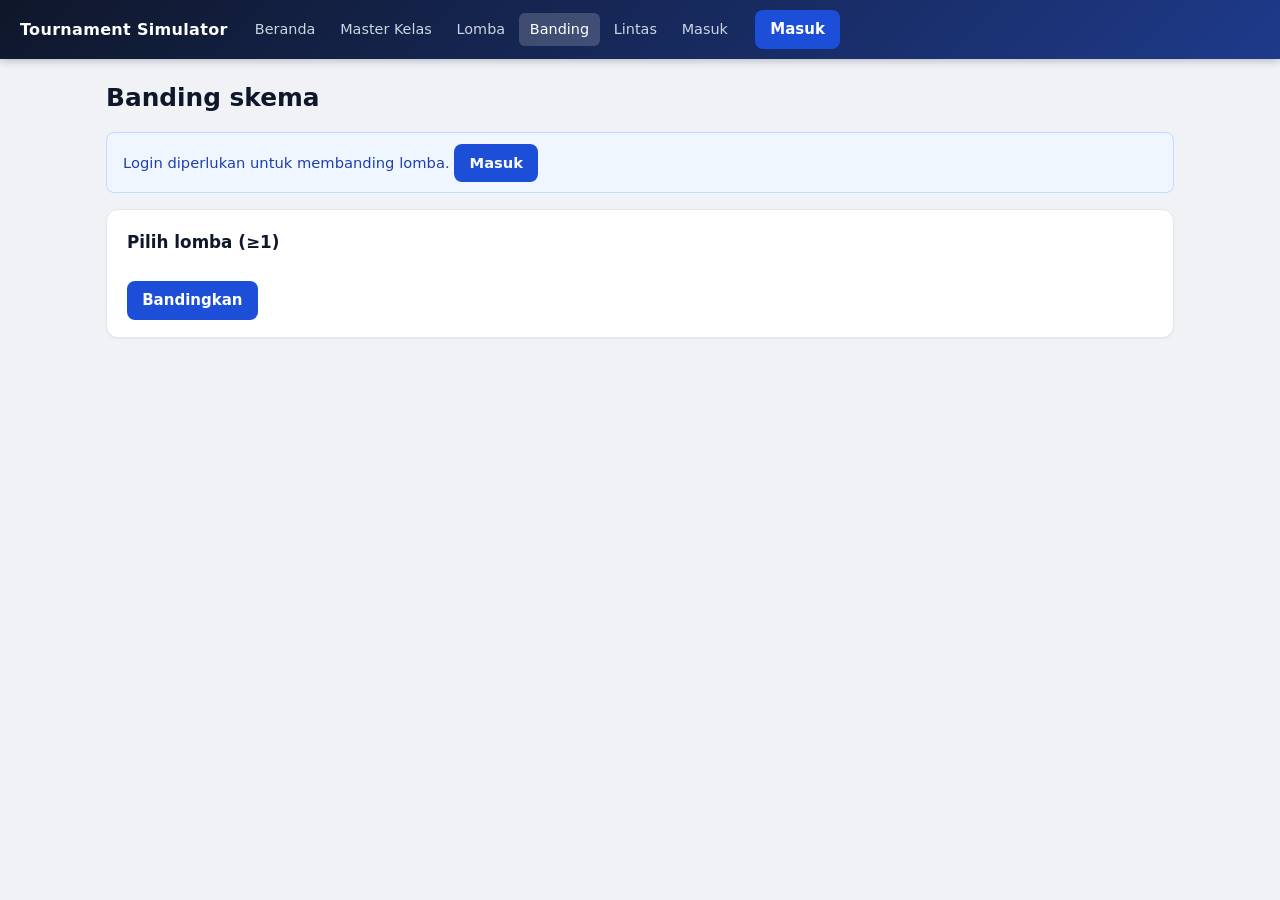
==== docs/banding.html @ f904af0b "Tournament simulator: static frontend + Supabase (Tahap 1-4) + walkover/manual" ====
<!DOCTYPE html>
<html lang="id">
<head>
  <meta charset="utf-8">
  <meta name="viewport" content="width=device-width, initial-scale=1">
  <title>Banding — Tournament Simulator</title>
  <link rel="stylesheet" href="css/styles.css">
</head>
<body>
  <header class="topbar">
    <a class="brand" href="index.html">Tournament Simulator</a>
    <nav class="topnav">
      <a href="index.html">Beranda</a>
      <a href="kelas.html">Master Kelas</a>
      <a href="lomba.html">Lomba</a>
      <a href="banding.html">Banding</a>
      <a href="lintas.html">Lintas</a>
      <a href="login.html">Masuk</a>
    </nav>
    <span id="auth-slot"></span>
  </header>
  <main>
    <h1 class="page-title">Banding skema</h1>
    <div id="cfg-banner" class="phase-banner" hidden>
      Supabase belum dikonfigurasi. Isi <code>docs/js/config.js</code>.
    </div>
    <div id="flash" class="flash" hidden></div>
    <div id="err" class="err" hidden></div>
    <div id="login-cta" class="phase-banner" hidden></div>
    <div id="engine-status" class="phase-banner" hidden></div>

    <div class="card">
      <h2>Pilih lomba (≥1)</h2>
      <div class="checks" id="pilih-box"><span class="empty">Memuat…</span></div>
      <div class="actions">
        <button type="button" id="btn-banding">Bandingkan</button>
      </div>
    </div>
    <div class="card" id="hasil-card" hidden>
      <h2>COMPARISON</h2>
      <pre id="out-banding"></pre>
    </div>
  </main>
  <script src="js/config.js"></script>
  <script src="js/api.js"></script>
  <script src="js/auth.js"></script>
  <script src="js/pyengine.js"></script>
  <script src="js/main.js"></script>
  <script src="js/page.js"></script>
  <script src="js/banding.js"></script>
</body>
</html>
---- docs/css/styles.css ----
*{box-sizing:border-box}
body{margin:0;font-family:system-ui,-apple-system,'Segoe UI',Roboto,Arial,sans-serif;
  background:#f0f2f5;color:#0f172a;line-height:1.5;font-size:15px}
a{color:#1d4ed8;text-decoration:none}
a:hover{text-decoration:underline}
.topbar{background:linear-gradient(135deg,#0f172a 0%,#1e3a8a 100%);color:#fff;
  padding:.65rem 1.25rem;display:flex;flex-wrap:wrap;align-items:center;gap:.35rem 1rem;
  box-shadow:0 2px 8px rgba(15,23,42,.25)}
.brand{font-weight:700;font-size:1rem;letter-spacing:.02em;color:#fff;white-space:nowrap}
.brand:hover{text-decoration:none;opacity:.9}
.topnav{display:flex;flex-wrap:wrap;gap:.15rem}
.topnav a{color:#cbd5e1;padding:.35rem .7rem;border-radius:6px;font-size:.9rem}
.topnav a:hover{background:rgba(255,255,255,.12);color:#fff;text-decoration:none}
.topnav a.active{background:rgba(255,255,255,.18);color:#fff}
main{max-width:1100px;margin:1.25rem auto;padding:0 1rem 2.5rem}
.page-title{margin:.25rem 0 1rem;font-size:1.55rem;font-weight:700;color:#0f172a}
.flash{background:#ecfdf5;border:1px solid #6ee7b7;color:#065f46;
  padding:.7rem 1rem;border-radius:8px;margin-bottom:1rem;font-weight:600}
.err{background:#fef2f2;border:1px solid #fca5a5;color:#991b1b;
  padding:.7rem 1rem;border-radius:8px;margin-bottom:1rem}
.card{background:#fff;border:1px solid #e2e8f0;border-radius:12px;
  padding:1.1rem 1.25rem;margin-bottom:1.1rem;box-shadow:0 1px 2px rgba(15,23,42,.05)}
.card h2,.card h3{margin:.15rem 0 .75rem;font-size:1.05rem;font-weight:700;color:#0f172a}
.badge{display:inline-block;background:#e0e7ff;color:#3730a3;border-radius:999px;
  padding:.15rem .65rem;font-size:.8rem;font-weight:600}
.badge.alt{background:#f1f5f9;color:#334155}
.badge.ok{background:#d1fae5;color:#065f46}
.badge.warn{background:#fef3c7;color:#92400e}
.stats{display:grid;grid-template-columns:repeat(auto-fit,minmax(140px,1fr));gap:.75rem}
.stat{background:#f8fafc;border:1px solid #e2e8f0;border-radius:10px;padding:.75rem;text-align:center}
.stat b{display:block;font-size:1.35rem;color:#1d4ed8}
.stat span{font-size:.8rem;color:#64748b}
table{border-collapse:collapse;width:100%;background:#fff;font-size:.92rem}
th,td{border:1px solid #e2e8f0;padding:.5rem .7rem;text-align:left;vertical-align:top}
th{background:#f8fafc;font-weight:700;color:#334155;white-space:nowrap}
tr:nth-child(even) td{background:#f8fafc}
pre{background:#0f172a;color:#e2e8f0;padding:.9rem 1rem;border-radius:10px;
  overflow:auto;font-size:.85rem;line-height:1.45;margin:.5rem 0 0}
label{display:inline-block;font-weight:600;color:#334155;margin:.35rem 0 .15rem}
input[type=text],input:not([type]),input[type=number],select,textarea{
  border:1px solid #cbd5e1;border-radius:8px;padding:.45rem .65rem;font:inherit;
  background:#fff;color:#0f172a;max-width:100%}
input:focus,select:focus,textarea:focus{outline:2px solid #93c5fd;border-color:#3b82f6}
button,.btn{display:inline-block;background:#1d4ed8;color:#fff;border:none;
  border-radius:8px;padding:.5rem .95rem;font:inherit;font-weight:600;cursor:pointer}
button:hover,.btn:hover{background:#1e40af;text-decoration:none}
button.ghost,button.danger{background:#fff;color:#b91c1c;border:1px solid #fca5a5}
button.ghost:hover,.danger:hover{background:#fef2f2}
.form-grid{display:grid;grid-template-columns:repeat(auto-fill,minmax(160px,1fr));gap:.65rem .9rem}
.form-grid .full{grid-column:1/-1}
.actions{display:flex;flex-wrap:wrap;gap:.65rem;align-items:center;margin-top:.85rem}
.empty{color:#64748b;font-style:italic;padding:.5rem 0}
.hint{color:#64748b;font-size:.88rem;margin:.25rem 0 .75rem}
td.actions-cell{white-space:nowrap}
.phase-banner{background:#eff6ff;border:1px solid #bfdbfe;color:#1e40af;
  padding:.65rem 1rem;border-radius:8px;margin-bottom:1rem;font-size:.92rem}
code{background:#e2e8f0;border-radius:4px;padding:.05rem .35rem;font-size:.9em}
.subnav{display:flex;flex-wrap:wrap;gap:.4rem;margin:.75rem 0 1rem}
.subnav a{background:#fff;border:1px solid #e2e8f0;color:#334155;border-radius:999px;
  padding:.35rem .9rem;font-size:.88rem;font-weight:600}
.subnav a:hover{border-color:#93c5fd;color:#1d4ed8;text-decoration:none}
.subnav a.primary{background:#1d4ed8;border-color:#1d4ed8;color:#fff}
.subnav a.primary:hover{background:#1e40af;color:#fff}
.checks{display:flex;flex-wrap:wrap;gap:.35rem .85rem;max-height:220px;overflow:auto}
.checks label{font-weight:500;color:#334155}
.meta{display:flex;flex-wrap:wrap;gap:.4rem;margin:.35rem 0 .75rem}
.grid2{display:grid;grid-template-columns:repeat(auto-fit,minmax(280px,1fr));gap:1rem}
select{border:1px solid #cbd5e1;border-radius:8px;padding:.4rem .55rem;font:inherit;background:#fff}
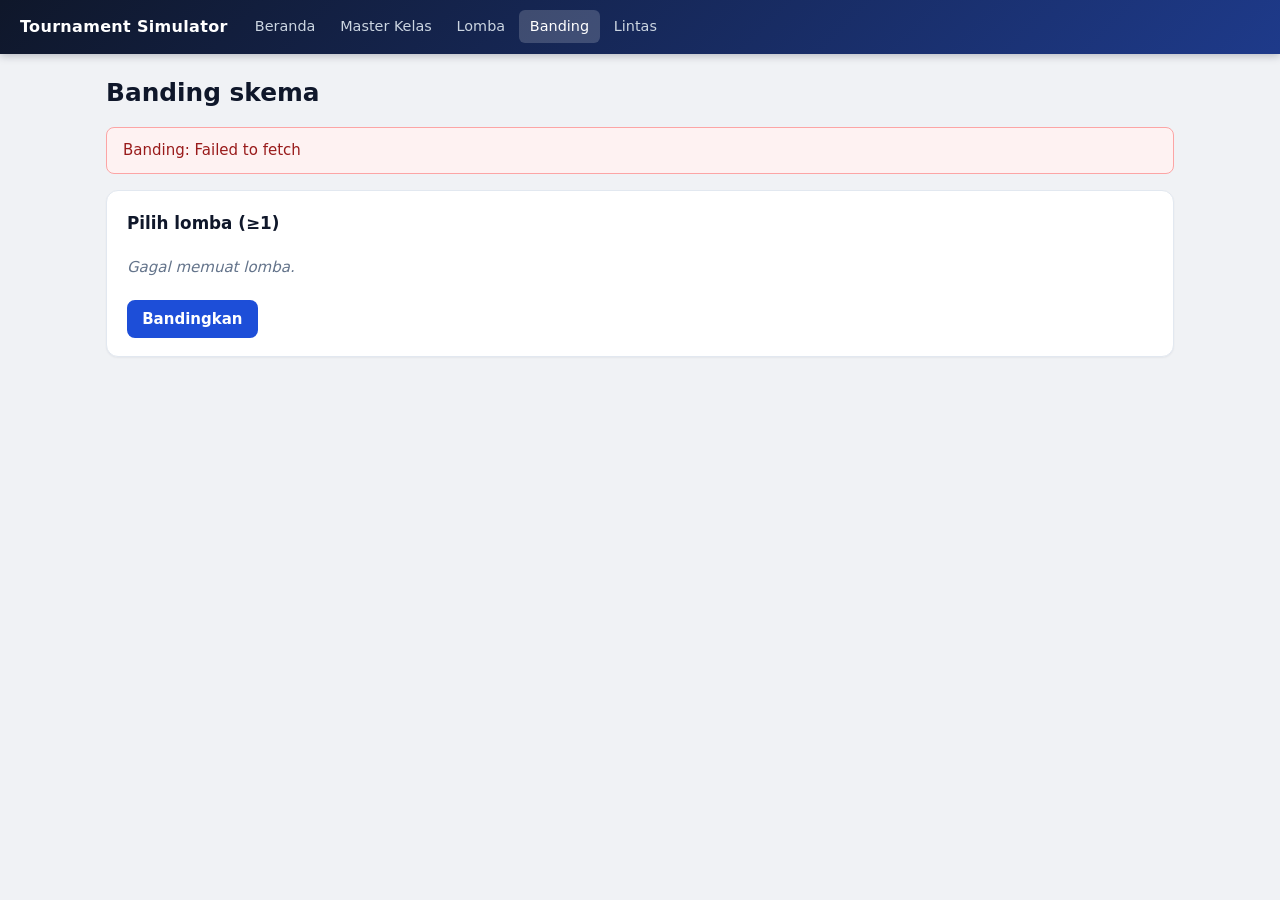
==== commit b4435a4a: "mode publik: hapus login dari UI + migration 0003 RLS off" ====
--- a/docs/banding.html
+++ b/docs/banding.html
@@ -15,7 +15,6 @@
       <a href="lomba.html">Lomba</a>
       <a href="banding.html">Banding</a>
       <a href="lintas.html">Lintas</a>
-      <a href="login.html">Masuk</a>
     </nav>
     <span id="auth-slot"></span>
   </header>
